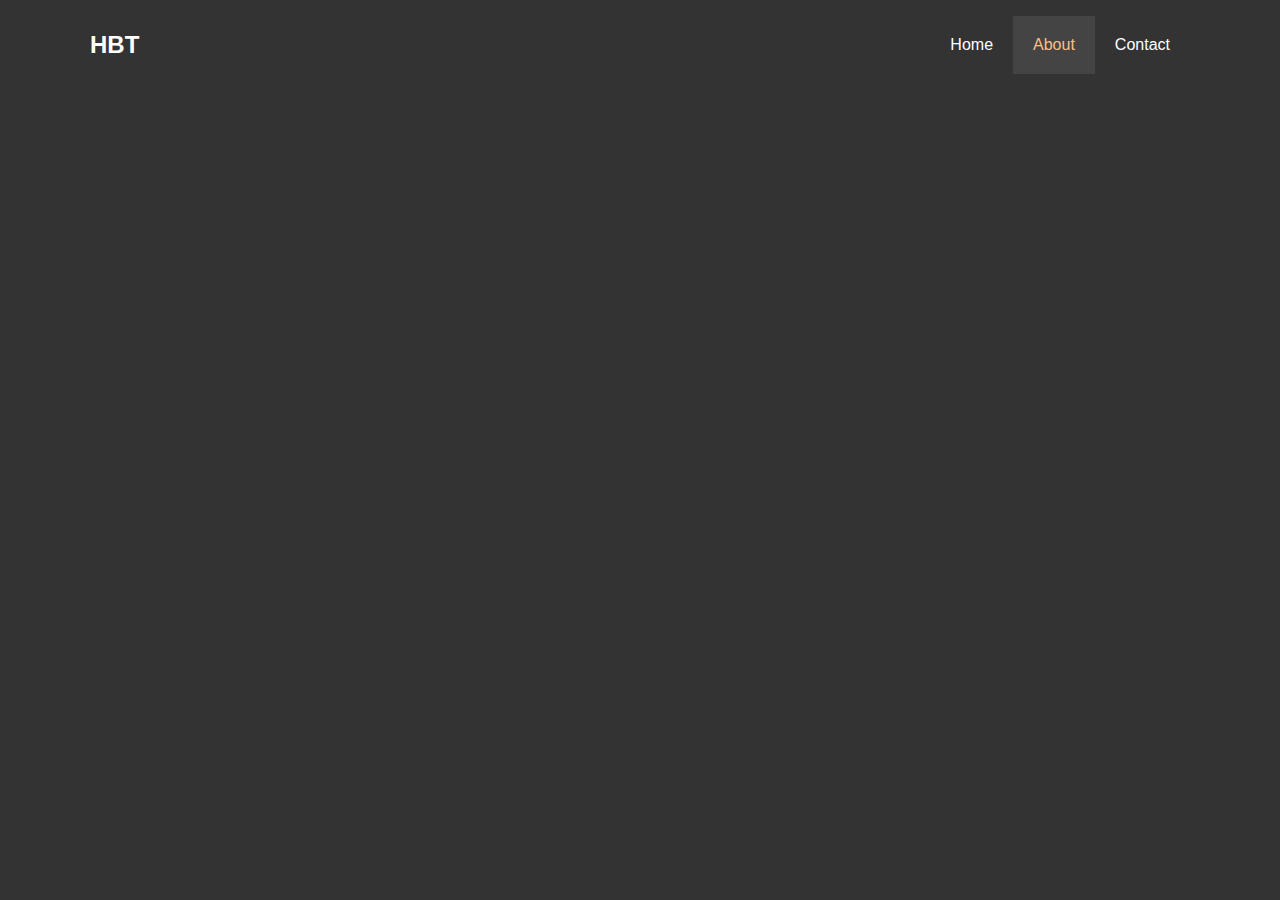
==== about.html @ f68aa361 "navbar link click issue fixed and new page added" ====
<!DOCTYPE html>
<html>
<head>
	<meta charset="utf-8">
	<meta name="viewport" content="width=device-width, initial-scale=1">
	<title></title>
	<link rel="stylesheet" type="text/css" href="./style.css">
</head>
<body>
<navbar>
	<h1 id="brand">HBT</h1>
	<div id="nav">
		<a href="./index.html">Home</a> 
		<a class="selected" href="#">About</a> 
		<a href="#">Contact</a> 
	</div>
</navbar>
</body>
</html>
---- style.css ----
* {
	margin: 0;
	padding: 0;
	box-sizing: border-box;
}
body{
	font-family: 'Segoe UI', Tahoma, Geneva, Verdana, sans-serif;
	background-color: #333;
}
.white{
	color: white;
}

.mb-1{
	margin-bottom: 10px;
}
.mb-2{
	margin-bottom: 20px;
}
h1#brand{
	font-size: 24px;
	margin: 0; 
	padding: 0;
}
navbar{
display: flex;
max-width: 1100px;
height: 10vh;
margin: auto;
color: white;
justify-content: space-between;
align-items: center;
}

#nav  a {
	display: block;
	padding:20px;
}

#nav  a{
	color: white;
	text-decoration: none;
}
#nav a:hover{
	background-color: #444;
}
.selected{
	background-color: #444;

}
#nav a.selected  {
	color: #f7c08a ;
	background-color: #444;
}
#nav{
	display: flex;
}

.showcase{
	height: 90vh;
	background:url('./img/showcase.jpg') center center/cover;
	display: flex;
	flex-direction:column ;
	justify-content: center;
	align-items: center;
}


.showcase h1{
	font-size: 60px;
}

.showcase p{
	font-size: 20px;
}

h1,h2,h3{
	padding-bottom: 20px;
	line-height: 1.2em;
}

.highlight{
	color: 	#f7c08a;
}

.btn{
	background-color: #333;
	font-family: 'Segoe UI', Tahoma, Geneva, Verdana, sans-serif;										
 	padding: 13px 20px;
	border: none;
	color: white;
	font-size: 18px;
}


.btn:hover {
  background: #f7c08a;
  color: #333;
}

.home-info{
	height: 400px;
	width: 100%;
	display: flex;
}

.home-info-image,.home-info-text{
	width: 50%;
	height: 100%;
	overflow: hidden;
}

.home-info-image{
background: url('./img/photo-1.jpg') center center/cover no-repeat;
}

.home-info-text{
	padding: 50px 30px;
	text-align: center;

}
.home-info-text p{
	line-height: 1.7em;
}
.btn-light{
	background-color: white;
	font-family: 'Segoe UI', Tahoma, Geneva, Verdana, sans-serif;										
 	padding: 13px 20px;
	border: none;
	color: black;
	font-size: 18px;	
}

.features{
	width: 100%;
	display: flex;
}
.box{
	width: cal(100/3)%;
	height: 100%;
	padding: 50px;
	background-color: #f4f4f4;
	text-align: center;
	color: black;
}

.box i{
	font-size: 50px;
	margin-bottom: 10px;
}

.box:nth-child(2) {
  background-color: #f7c08a;
}

footer{
	text-align: center;
	padding: 30px;
}
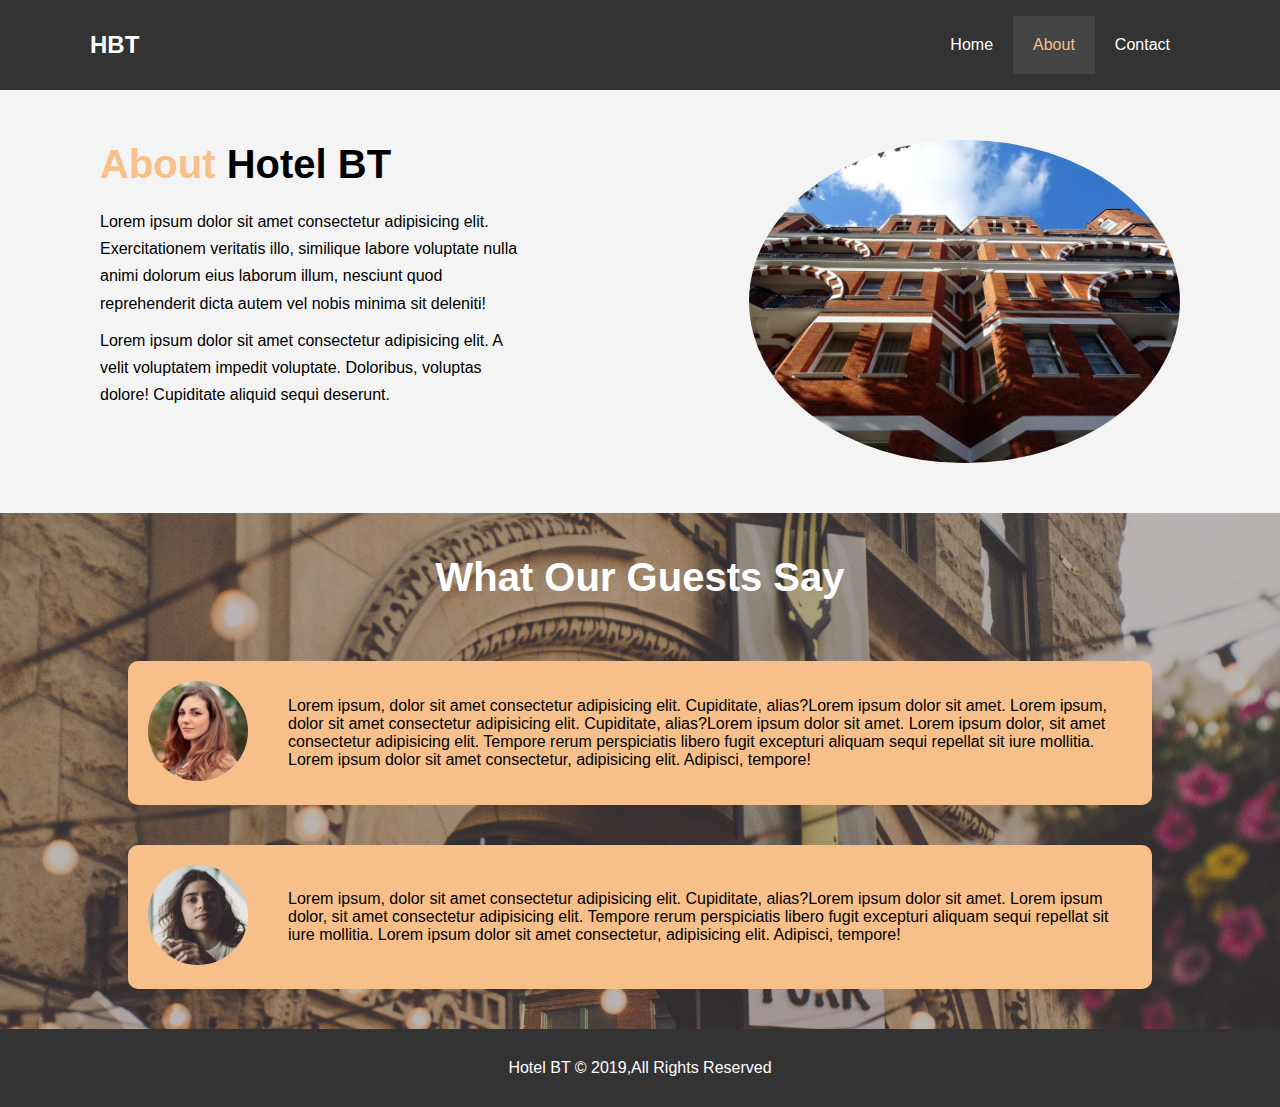
==== commit 83899e71: "testimonial section done and about page completed" ====
--- a/about.html
+++ b/about.html
@@ -1,19 +1,74 @@
 <!DOCTYPE html>
 <html>
-<head>
-	<meta charset="utf-8">
-	<meta name="viewport" content="width=device-width, initial-scale=1">
-	<title></title>
-	<link rel="stylesheet" type="text/css" href="./style.css">
-</head>
-<body>
-<navbar>
-	<h1 id="brand">HBT</h1>
-	<div id="nav">
-		<a href="./index.html">Home</a> 
-		<a class="selected" href="#">About</a> 
-		<a href="#">Contact</a> 
-	</div>
-</navbar>
-</body>
-</html>+  <head>
+    <meta charset="utf-8" />
+    <meta name="viewport" content="width=device-width, initial-scale=1" />
+    <title>Hotel BT|About</title>
+    <link rel="stylesheet" type="text/css" href="./style.css" />
+  </head>
+  <body>
+    <navbar>
+      <h1 id="brand">HBT</h1>
+      <div id="nav">
+        <a href="./index.html">Home</a>
+        <a class="selected" href="#">About</a>
+        <a href="#">Contact</a>
+      </div>
+    </navbar>
+
+    <div class="container">
+      <div class="info-section">
+        <div class="text">
+          <h1><span class="highlight">About</span> Hotel BT</h1>
+          <p>
+            Lorem ipsum dolor sit amet consectetur adipisicing elit.
+            Exercitationem veritatis illo, similique labore voluptate nulla
+            animi dolorum eius laborum illum, nesciunt quod reprehenderit dicta
+            autem vel nobis minima sit deleniti!
+          </p>
+
+          <p>
+            Lorem ipsum dolor sit amet consectetur adipisicing elit. A velit
+            voluptatem impedit voluptate. Doloribus, voluptas dolore! Cupiditate
+            aliquid sequi deserunt.
+          </p>
+        </div>
+        <div class="img">
+          <img src="./img/photo-2.jpg" alt="" />
+        </div>
+      </div>
+    </div>
+    <div class="testimonials">
+      <h1 class="white">What Our Guests Say</h1>
+      <div class="review">
+        <div class="user-img">
+          <img src="./img/person-1.jpg" alt="" />
+        </div>
+        <div class="review-text">
+          Lorem ipsum, dolor sit amet consectetur adipisicing elit. Cupiditate,
+          alias?Lorem ipsum dolor sit amet. Lorem ipsum, dolor sit amet
+          consectetur adipisicing elit. Cupiditate, alias?Lorem ipsum dolor sit
+          amet. Lorem ipsum dolor, sit amet consectetur adipisicing elit.
+          Tempore rerum perspiciatis libero fugit excepturi aliquam sequi
+          repellat sit iure mollitia. Lorem ipsum dolor sit amet consectetur,
+          adipisicing elit. Adipisci, tempore!
+        </div>
+      </div>
+      <div class="review">
+        <div class="user-img">
+          <img src="./img/person-2.jpg" alt="" />
+        </div>
+        <div class="review-text">
+          Lorem ipsum, dolor sit amet consectetur adipisicing elit. Cupiditate,
+          alias?Lorem ipsum dolor sit amet. Lorem ipsum dolor, sit amet
+          consectetur adipisicing elit. Tempore rerum perspiciatis libero fugit
+          excepturi aliquam sequi repellat sit iure mollitia. Lorem ipsum dolor
+          sit amet consectetur, adipisicing elit. Adipisci, tempore!
+        </div>
+      </div>
+    </div>
+    <footer class="white">
+      <p>Hotel BT &copy 2019,All Rights Reserved</p>
+    </footer>
+  </body>
+</html>
--- a/style.css
+++ b/style.css
@@ -1,159 +1,220 @@
 * {
-	margin: 0;
-	padding: 0;
-	box-sizing: border-box;
-}
-body{
-	font-family: 'Segoe UI', Tahoma, Geneva, Verdana, sans-serif;
-	background-color: #333;
-}
-.white{
-	color: white;
-}
-
-.mb-1{
-	margin-bottom: 10px;
-}
-.mb-2{
-	margin-bottom: 20px;
-}
-h1#brand{
-	font-size: 24px;
-	margin: 0; 
-	padding: 0;
-}
-navbar{
-display: flex;
-max-width: 1100px;
-height: 10vh;
-margin: auto;
-color: white;
-justify-content: space-between;
-align-items: center;
-}
-
-#nav  a {
-	display: block;
-	padding:20px;
-}
-
-#nav  a{
-	color: white;
-	text-decoration: none;
-}
-#nav a:hover{
-	background-color: #444;
-}
-.selected{
-	background-color: #444;
-
-}
-#nav a.selected  {
-	color: #f7c08a ;
-	background-color: #444;
-}
-#nav{
-	display: flex;
-}
-
-.showcase{
-	height: 90vh;
-	background:url('./img/showcase.jpg') center center/cover;
-	display: flex;
-	flex-direction:column ;
-	justify-content: center;
-	align-items: center;
-}
-
-
-.showcase h1{
-	font-size: 60px;
-}
-
-.showcase p{
-	font-size: 20px;
-}
-
-h1,h2,h3{
-	padding-bottom: 20px;
-	line-height: 1.2em;
-}
-
-.highlight{
-	color: 	#f7c08a;
-}
-
-.btn{
-	background-color: #333;
-	font-family: 'Segoe UI', Tahoma, Geneva, Verdana, sans-serif;										
- 	padding: 13px 20px;
-	border: none;
-	color: white;
-	font-size: 18px;
-}
-
+  margin: 0;
+  padding: 0;
+  box-sizing: border-box;
+}
+body {
+  font-family: 'Segoe UI', Tahoma, Geneva, Verdana, sans-serif;
+  background-color: #333;
+}
+.white {
+  color: white;
+}
+
+.mb-1 {
+  margin-bottom: 10px;
+}
+.mb-2 {
+  margin-bottom: 20px;
+}
+h1#brand {
+  font-size: 24px;
+  margin: 0;
+  padding: 0;
+}
+navbar {
+  display: flex;
+  max-width: 1100px;
+  height: 10vh;
+  margin: auto;
+  color: white;
+  justify-content: space-between;
+  align-items: center;
+}
+
+#nav a {
+  display: block;
+  padding: 20px;
+}
+
+#nav a {
+  color: white;
+  text-decoration: none;
+}
+#nav a:hover {
+  background-color: #444;
+}
+.selected {
+  background-color: #444;
+}
+#nav a.selected {
+  color: #f7c08a;
+  background-color: #444;
+}
+#nav {
+  display: flex;
+}
+
+.showcase {
+  height: 90vh;
+  background: url('./img/showcase.jpg') center center/cover;
+  display: flex;
+  flex-direction: column;
+  justify-content: center;
+  align-items: center;
+}
+
+.showcase h1 {
+  font-size: 60px;
+}
+
+.showcase p {
+  font-size: 20px;
+}
+
+h1,
+h2,
+h3 {
+  padding-bottom: 20px;
+  line-height: 1.2em;
+}
+
+.highlight {
+  color: #f7c08a;
+}
+
+.btn {
+  background-color: #333;
+  font-family: 'Segoe UI', Tahoma, Geneva, Verdana, sans-serif;
+  padding: 13px 20px;
+  border: none;
+  color: white;
+  font-size: 18px;
+}
 
 .btn:hover {
   background: #f7c08a;
   color: #333;
 }
 
-.home-info{
-	height: 400px;
-	width: 100%;
-	display: flex;
-}
-
-.home-info-image,.home-info-text{
-	width: 50%;
-	height: 100%;
-	overflow: hidden;
-}
-
-.home-info-image{
-background: url('./img/photo-1.jpg') center center/cover no-repeat;
-}
-
-.home-info-text{
-	padding: 50px 30px;
-	text-align: center;
-
-}
-.home-info-text p{
-	line-height: 1.7em;
-}
-.btn-light{
-	background-color: white;
-	font-family: 'Segoe UI', Tahoma, Geneva, Verdana, sans-serif;										
- 	padding: 13px 20px;
-	border: none;
-	color: black;
-	font-size: 18px;	
-}
-
-.features{
-	width: 100%;
-	display: flex;
-}
-.box{
-	width: cal(100/3)%;
-	height: 100%;
-	padding: 50px;
-	background-color: #f4f4f4;
-	text-align: center;
-	color: black;
-}
-
-.box i{
-	font-size: 50px;
-	margin-bottom: 10px;
+.home-info {
+  height: 400px;
+  width: 100%;
+  display: flex;
+}
+
+.home-info-image,
+.home-info-text {
+  width: 50%;
+  height: 100%;
+  overflow: hidden;
+}
+
+.home-info-image {
+  background: url('./img/photo-1.jpg') center center/cover no-repeat;
+}
+
+.home-info-text {
+  padding: 50px 30px;
+  text-align: center;
+}
+.home-info-text p {
+  line-height: 1.7em;
+}
+.btn-light {
+  background-color: white;
+  font-family: 'Segoe UI', Tahoma, Geneva, Verdana, sans-serif;
+  padding: 13px 20px;
+  border: none;
+  color: black;
+  font-size: 18px;
+}
+
+.features {
+  width: 100%;
+  display: flex;
+}
+.box {
+  width: cal(100/3) %;
+  height: 100%;
+  padding: 50px;
+  background-color: #f4f4f4;
+  text-align: center;
+  color: black;
+}
+
+.box i {
+  font-size: 50px;
+  margin-bottom: 10px;
 }
 
 .box:nth-child(2) {
-  background-color: #f7c08a;
-}
-
-footer{
-	text-align: center;
-	padding: 30px;
-}+  background-color: rgb(247, 192, 138);
+}
+
+footer {
+  text-align: center;
+  padding: 30px;
+}
+.info-section {
+  display: flex;
+  justify-content: space-between;
+  max-width: 1180px;
+  margin: auto;
+}
+
+.text,
+.img {
+  width: 45%;
+  padding: 50px;
+}
+.img img {
+  display: block;
+  width: 100%;
+  height: 100%;
+  border-radius: 50%;
+}
+.text p {
+  line-height: 1.7em;
+  margin-bottom: 10px;
+}
+.text h1 {
+  font-size: 40px;
+}
+.container {
+  background-color: #f4f4f4;
+}
+
+.user-img img {
+  width: 100px;
+  height: 100px;
+  border-radius: 50%;
+  margin: 20px;
+}
+
+.testimonials h1 {
+  font-size: 40px;
+  margin: 40px 0;
+}
+
+.review {
+  display: flex;
+  justify-content: center;
+  align-items: center;
+  width: 80%;
+  background-color: rgba(247, 192, 138);
+  border-radius: 10px;
+  margin-bottom: 40px;
+}
+
+.review-text {
+  padding: 20px;
+}
+
+.testimonials {
+  background: url('./img/test-bg.jpg') center center/cover;
+  display: flex;
+  flex-direction: column;
+  justify-content: flex-start;
+  align-items: center;
+}
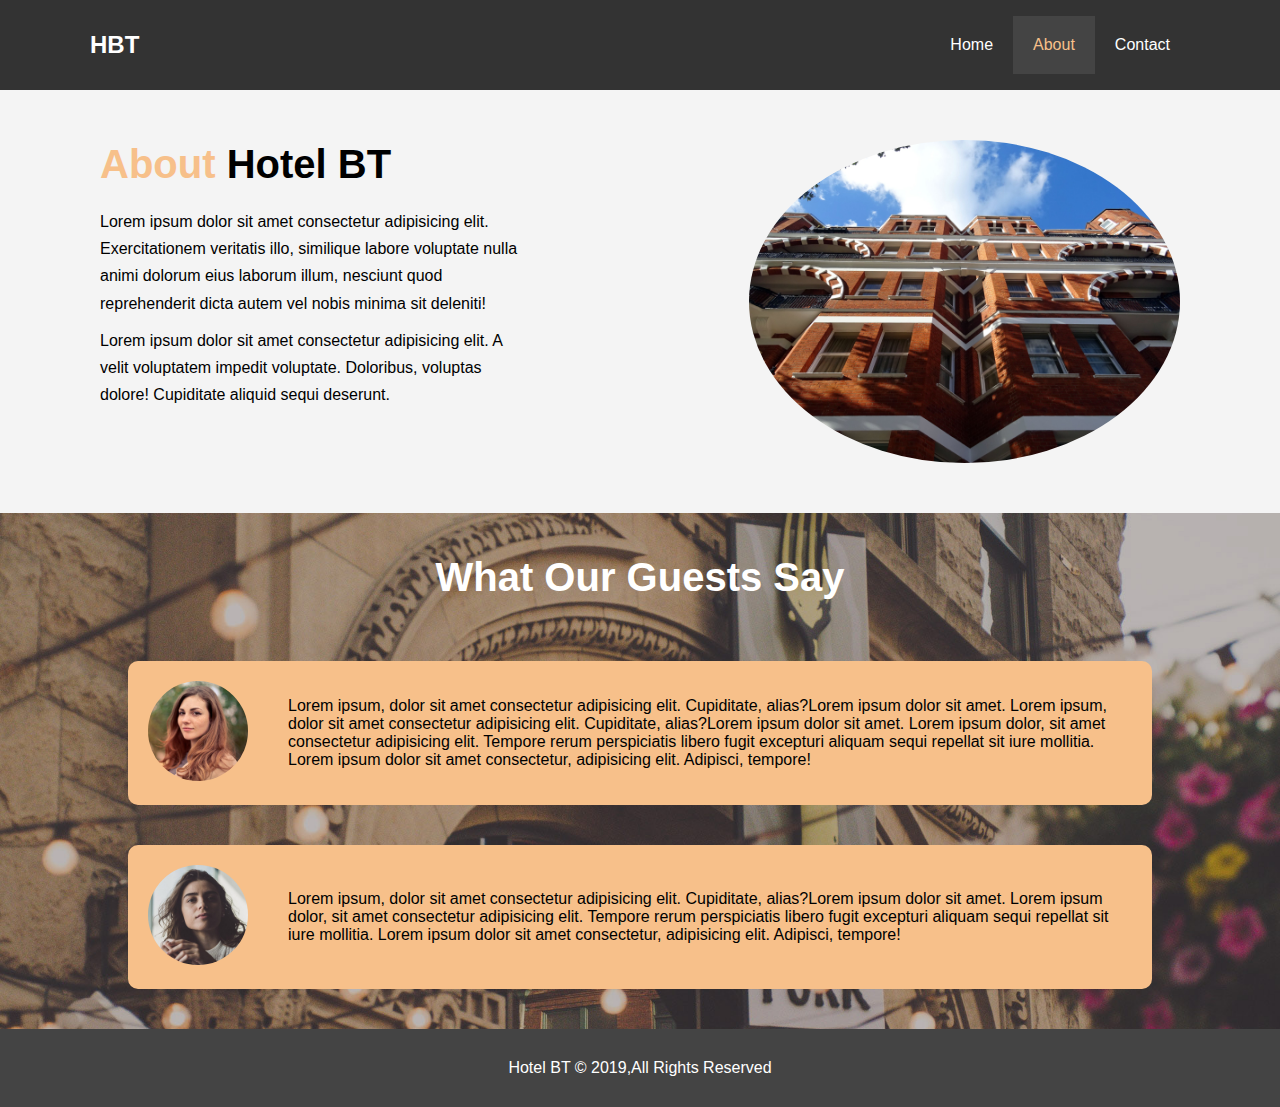
==== commit 091db602: "contact page done" ====
--- a/about.html
+++ b/about.html
@@ -11,8 +11,8 @@
       <h1 id="brand">HBT</h1>
       <div id="nav">
         <a href="./index.html">Home</a>
-        <a class="selected" href="#">About</a>
-        <a href="#">Contact</a>
+        <a class="selected" href="./about.html">About</a>
+        <a href="./contact.html">Contact</a>
       </div>
     </navbar>
 
--- a/style.css
+++ b/style.css
@@ -155,6 +155,7 @@
 footer {
   text-align: center;
   padding: 30px;
+  background-color: #444;
 }
 .info-section {
   display: flex;
@@ -218,3 +219,65 @@
   justify-content: flex-start;
   align-items: center;
 }
+
+.form-container {
+  background-color: #fff;
+  padding: 20px 0;
+}
+
+.form-container form h1 {
+  font-size: 40px;
+  padding-top: 20px;
+}
+
+.form-container form {
+  width: 80%;
+  margin: auto;
+}
+
+.form-group {
+  display: block;
+  margin: 10px 0;
+}
+
+.form-group label {
+  display: block;
+  margin-bottom: 5px;
+}
+
+input,
+textarea {
+  width: 100%;
+  border: none;
+  border: 1px solid #c4c4c4;
+  padding: 10px;
+}
+
+input {
+  height: 40px;
+  padding: 10px;
+}
+
+input:focus {
+  outline: none;
+  border-color: rgba(247, 192, 138);
+}
+
+.form-container p {
+  margin-bottom: 10px;
+}
+.contact .box {
+  background-color: #333;
+  color: white;
+  padding: 80px;
+}
+
+.contact {
+  display: flex;
+  justify-content: center;
+  align-items: center;
+}
+
+.contact .box:nth-child(2) {
+  background-color: #f7c08a;
+}
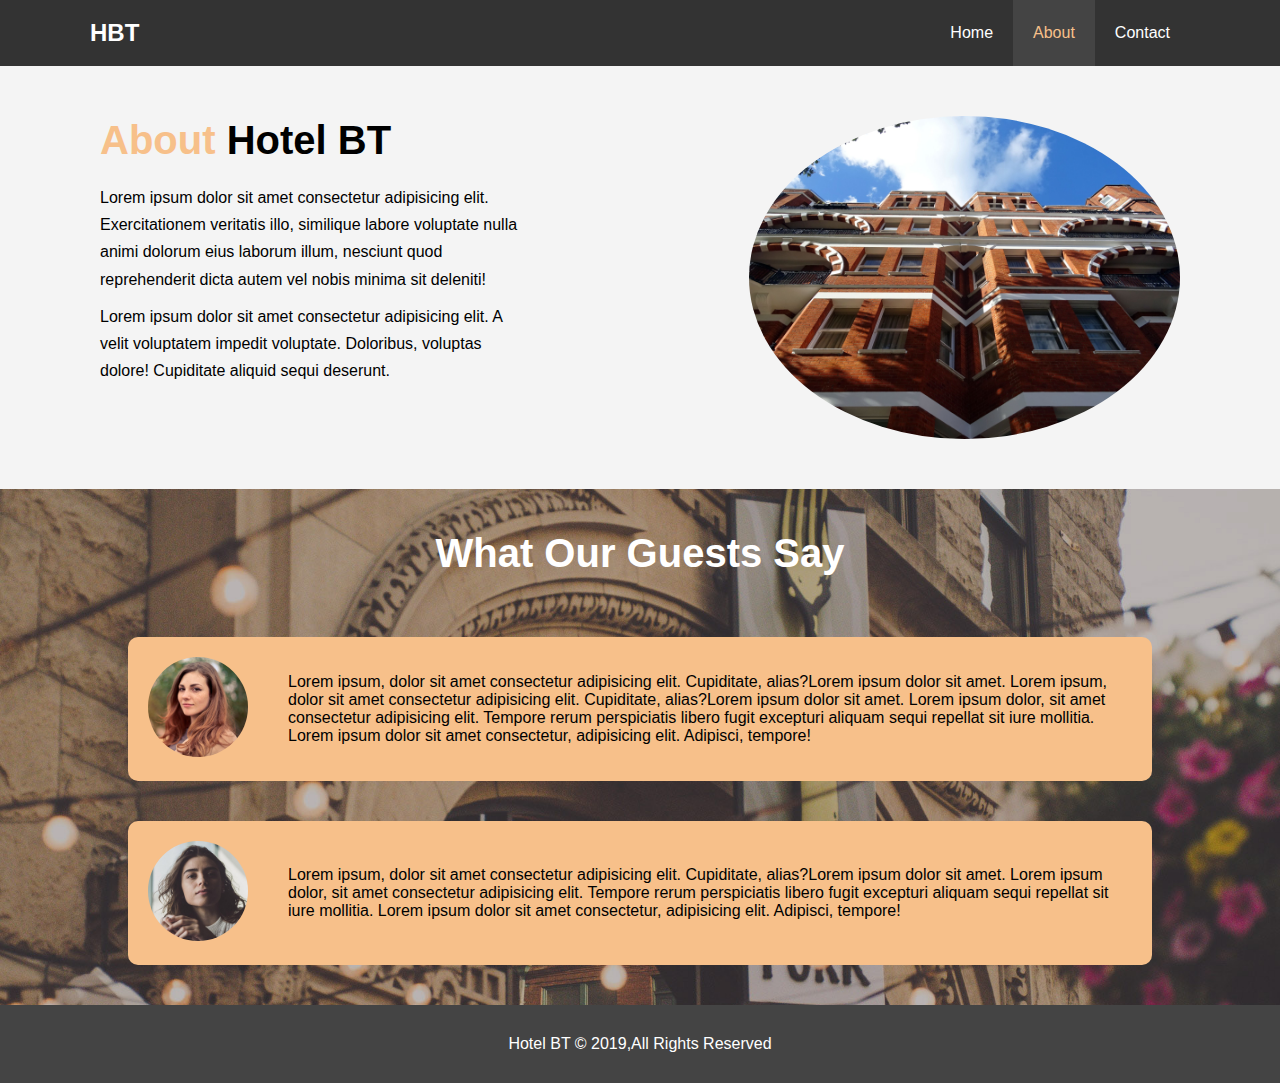
==== commit e4891379: "fix issue of icons by adding new cdn link , fix navbar padding issue with the actual navbar" ====
--- a/about.html
+++ b/about.html
@@ -5,6 +5,13 @@
     <meta name="viewport" content="width=device-width, initial-scale=1" />
     <title>Hotel BT|About</title>
     <link rel="stylesheet" type="text/css" href="./style.css" />
+    <link
+      rel="stylesheet"
+      href="https://cdnjs.cloudflare.com/ajax/libs/font-awesome/6.7.2/css/all.min.css"
+      integrity="sha512-Evv84Mr4kqVGRNSgIGL/F/aIDqQb7xQ2vcrdIwxfjThSH8CSR7PBEakCr51Ck+w+/U6swU2Im1vVX0SVk9ABhg=="
+      crossorigin="anonymous"
+      referrerpolicy="no-referrer"
+    />
   </head>
   <body>
     <navbar>
--- a/style.css
+++ b/style.css
@@ -4,7 +4,7 @@
   box-sizing: border-box;
 }
 body {
-  font-family: 'Segoe UI', Tahoma, Geneva, Verdana, sans-serif;
+  font-family: "Segoe UI", Tahoma, Geneva, Verdana, sans-serif;
   background-color: #333;
 }
 .white {
@@ -25,7 +25,6 @@
 navbar {
   display: flex;
   max-width: 1100px;
-  height: 10vh;
   margin: auto;
   color: white;
   justify-content: space-between;
@@ -34,7 +33,7 @@
 
 #nav a {
   display: block;
-  padding: 20px;
+  padding: 24px 20px;
 }
 
 #nav a {
@@ -57,7 +56,7 @@
 
 .showcase {
   height: 90vh;
-  background: url('./img/showcase.jpg') center center/cover;
+  background: url("./img/showcase.jpg") center center/cover;
   display: flex;
   flex-direction: column;
   justify-content: center;
@@ -85,7 +84,7 @@
 
 .btn {
   background-color: #333;
-  font-family: 'Segoe UI', Tahoma, Geneva, Verdana, sans-serif;
+  font-family: "Segoe UI", Tahoma, Geneva, Verdana, sans-serif;
   padding: 13px 20px;
   border: none;
   color: white;
@@ -111,7 +110,7 @@
 }
 
 .home-info-image {
-  background: url('./img/photo-1.jpg') center center/cover no-repeat;
+  background: url("./img/photo-1.jpg") center center/cover no-repeat;
 }
 
 .home-info-text {
@@ -123,7 +122,7 @@
 }
 .btn-light {
   background-color: white;
-  font-family: 'Segoe UI', Tahoma, Geneva, Verdana, sans-serif;
+  font-family: "Segoe UI", Tahoma, Geneva, Verdana, sans-serif;
   padding: 13px 20px;
   border: none;
   color: black;
@@ -213,7 +212,7 @@
 }
 
 .testimonials {
-  background: url('./img/test-bg.jpg') center center/cover;
+  background: url("./img/test-bg.jpg") center center/cover;
   display: flex;
   flex-direction: column;
   justify-content: flex-start;
@@ -281,3 +280,78 @@
 .contact .box:nth-child(2) {
   background-color: #f7c08a;
 }
+
+@media (max-width: 850px) {
+  .home-info {
+    height: 900px;
+    width: 100%;
+    display: block;
+  }
+  .home-info-image,
+  .home-info-text {
+    width: 100%;
+    height: 450px;
+    overflow: hidden;
+  }
+  .features {
+    display: block;
+  }
+  .box {
+    width: 100vw;
+    padding: 50px;
+    background-color: #f4f4f4;
+    text-align: center;
+    color: black;
+    height: 250px;
+  }
+  navbar {
+    padding-top: 10px;
+    flex-direction: column;
+    justify-content: space-between;
+    align-items: center;
+    height: 15vh;
+  }
+
+  .showcase h1 {
+    font-size: 40px;
+  }
+  .showcase p {
+    width: 80%;
+    text-align: center;
+  }
+  .info-section {
+    display: block;
+    height: 800px;
+  }
+  .info-section .text {
+    margin-bottom: 20px;
+  }
+
+  .info-section .text h1 {
+    font-size: 32px;
+  }
+  .info-section .text,
+  .info-section .img {
+    width: 100%;
+    height: 400px;
+  }
+  .testimonials h1 {
+    font-size: 32px;
+  }
+  .review {
+    display: block;
+    text-align: center;
+  }
+  .contact {
+    display: block;
+  }
+  h1#brand {
+    margin: 10px 0;
+  }
+  navbar {
+    height: 20vh;
+  }
+  .showcase {
+    height: 80vh;
+  }
+}
